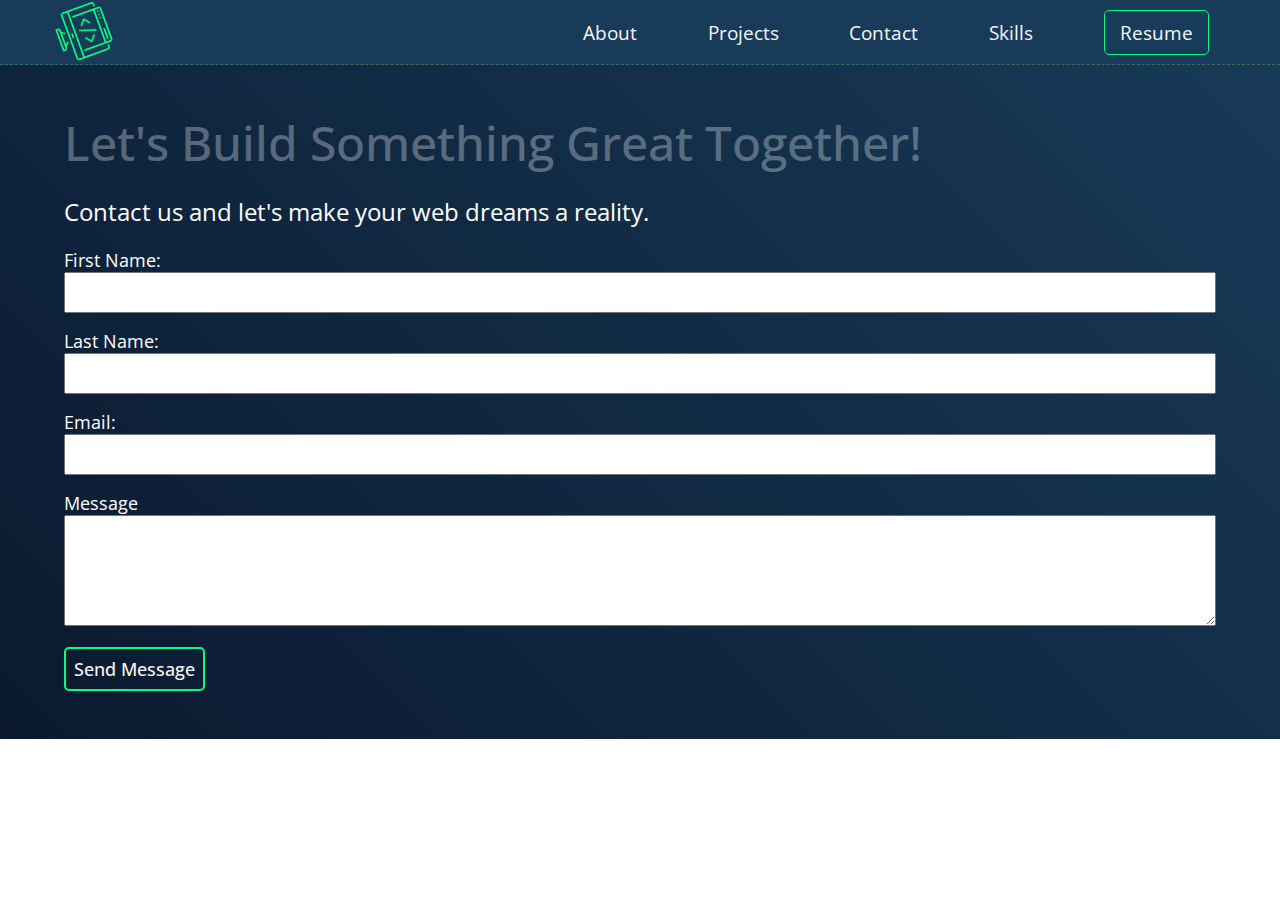
==== contact.html @ 49b7918d "add a contact page" ====
<!DOCTYPE html>
<html lang="en">
<head>
    <meta charset="UTF-8">
    <meta http-equiv="X-UA-Compatible" content="IE=edge">
    <meta name="viewport" content="width=device-width, initial-scale=1.0">
    <link href="index.css" rel="stylesheet">
    <link rel="apple-touch-icon" sizes="180x180" href="./images/apple-touch-icon.png">
    <link rel="icon" type="image/png" sizes="32x32" href="./images/favicon-32x32.png">
    <link rel="icon" type="image/png" sizes="16x16" href="./images/favicon-16x16.png">
    <link rel="manifest" href="./images/site.webmanifest">
    <link rel="preconnect" href="https://fonts.googleapis.com">
<link rel="preconnect" href="https://fonts.gstatic.com" crossorigin>
<link href="https://fonts.googleapis.com/css2?family=Open+Sans:ital,wght@0,300;0,400;0,500;0,600;0,700;0,800;1,300;1,400;1,500;1,600&display=swap" rel="stylesheet">
<link rel="stylesheet" href="https://cdnjs.cloudflare.com/ajax/libs/font-awesome/4.7.0/css/font-awesome.min.css">


    <title>Abdullah Ayyash</title>
</head>
<body>
    <header>
        <h1><a href="/" rel="home"><img id="logo-img" src="./images/logo.png" alt="Abdullah Ayyash"></a></h1>
        <nav>
            <ul>
                <li><a href="/">About</a></li>
                <li><a href="/#projects">Projects</a></li>
                <li><a href="/contact.html">Contact</a></li>
                <li><a href="#">Skills</a></li>
                <li id="resume"><a href="https://drive.google.com/uc?export=download&id=11PJZdVxPxraTDRwcPXtCoCtssnv_0xYo">Resume</a></li>
            </ul>
            
        </nav>

    </header>

    <section id="contact-section">

        <main>
            <h1 id="contact-h1">Let's Build Something Great Together!</h1>
            <h2>Contact us and let's make your web dreams a reality.</h2>
            <form>
                <div>
                    <label for="first-name">First Name: </label>
                    <br>
                    <input type="text" id="first-name" name="fname" required>
                </div>

                <div>
                    <label for="last-name">Last Name: </label>
                    <br>
                    <input type="text" id="last-name" name="lname" required>
                </div>
                <div>
                    <label for="email">Email: </label>
                    <br>
                    <input type="email" id="email" name="email" required>
                </div>

                <div>
                    <label for="message">Message</label>
                    <br>
                    <textarea id="message" rows="7" cols="40"></textarea>
                </div>
                <div>
                    <button>Send Message</button>
                </div>

            </form>

        </main>
        
    </section>


    <footer>
        
    </footer>
    <script src="/index.js"></script>
</body>
</html>
---- index.css ----
*{
    box-sizing: border-box;
}

html{
    font-size: 16px;
    font-family: 'Open Sans', sans-serif;
    margin: 0;
    padding: 0;
    scroll-behavior: smooth;
}

body{
    margin: 0;
    padding: 0;
    color: white;
    background: linear-gradient(45deg, #0a192f, #183B59);
    background-repeat: no-repeat;
    padding-bottom: 110px;
}
header{
    display: flex;
    flex-wrap: wrap;
    justify-content: space-between;
    position: fixed;
    width: 100%;
    height: 65px;
    z-index: 5;
    border-bottom: 1px dashed #327355;
    background-color: #183B59;
}
header h1{
    width: 13%;
    margin: 0;
    padding: 5px 0;
    text-align: center;
}
header h1 a img{
    width: 100%;
    height: auto;
    max-width: 54px;
}

nav{
    width: 60%;
    height: 65px;
}
nav ul{
    list-style-type: none;
    display: flex;
    flex-wrap: wrap;
    justify-content: space-evenly;
    align-items: center;
    padding: 0;
    margin: 0;
    height: 65px;
}
nav ul li{
    font-size: 1.2rem;
}

nav ul li a:hover{
    color: springgreen;
    transition: all, .5s;
}

nav ul li a{
    color: whitesmoke;
    text-decoration: none;
}
nav ul #resume{
    border: 1px solid springgreen;
    padding: 8px 15px;
    border-radius: 5px;

}
nav ul #resume:hover{
    background-color: #32735580;
    transition: all, .5s;
}

#main-section{
    position: relative;
    top: 110px;
    display: flex;
    flex-wrap: wrap;
    justify-content: space-between;
}

main{
    width: 90%;
    position: relative;
    left: 10%;
}

#aside-left{
    width: 10%;
    position: fixed;
    height: 100%;
}

#aside-left ul{
    list-style-type: none;
    text-align: center;
}

#aside-left ul::after{
    content: "";
    display: block;
    width: 1px;
    height: 100px;
    margin: 0px auto;
    background-color: lightblue;
}

#aside-left ul li{
    margin-top: 20px;
}

#aside-left ul li i{
    cursor: pointer;
}

#aside-left ul li i:hover{
    color: springgreen;
    transition: all, .5s;
}

#aside-left ul li:last-of-type{
    margin-bottom: 20px;
}


main #about{
    width: 80%;
    padding-left: 30px;
    padding-bottom: 1.5rem;
}
main #about h1{
    font-size: 1rem;
    color: springgreen;
    margin-bottom: 10px;
}
main #about h2{
    font-size: 3.3rem;
    margin: 0;
    color: #F9F6EE;
    text-shadow: 0 1px 1px #607D8B;
    display: inline-block;
    padding-right: 5px;
}
main #about h3{
    font-size: 3rem;
    margin: 0;
    color: #B2BEB5;

}
main #about p{
    line-height: 1.5;
    width: 80%;
    text-align: justify;
}
main #about button{
    font-size: 1.2rem;
    font-family: 'Open Sans', sans-serif;
    border: 2px solid springgreen;
    padding: 10px 15px;
    background: no-repeat;
    color: white;
    font-weight: 500;
    border-radius: 5px;
    cursor: pointer;
}
main #about button:hover{
    background-color: #32735580;
    transition: all, .5s;
}



main #projects{
    display: flex;
    flex-wrap: wrap;
    justify-content: space-evenly;
    padding-bottom: 1.5rem;
}

main #projects h1{
    width: 100%;
    font-size: 2.5rem;
    margin-top: 1rem;
}

main #projects article{
    background-color: #015958d5;
    text-align: center;
    padding: 1.5rem 2rem;
    box-shadow: 0px 5px 10px #1b1212c7;
    border-top-right-radius: 20px;
}

main #projects article button{
    border: 1px solid gainsboro;
    border-radius: 5px;
    background: none;
    font-size: 1.5rem;
    margin-top: 1rem;
    color: whitesmoke;
    padding: 5px 20px;
    cursor: pointer;
}

main #projects article button:hover{
    background-color: antiquewhite;
    color: #015958;
    transition: all, .5s;
}
#preview{
    display: none;
    position: absolute;
    top: 0;
    width: 100%;
    z-index: 6;
    background-color: #000000d9;

}
#preview div{
    width: 60%;
    margin: 20px auto;
}
#preview div img{
    width: 100%;
    height: auto;
    cursor: zoom-in;
}
#preview div h1{
    position: absolute;
    top: 0;
    right: 50px;
    cursor: pointer;
}


#contact-section{
    position: relative;
    top: 110px;
    display: flex;
    flex-wrap: wrap;
    justify-content: space-between;
}

#contact-section main{
    width: 90%;
    left: 0;
    margin: 0 auto;
}

#contact-section main form{
    padding-bottom: 3rem;
    display: flex;
    flex-wrap: wrap;
    flex-direction: column;
    row-gap: 1rem;
}

#contact-section main form input{
    padding: 0.5rem;
    font-size: 1.1rem;
    width: 100%;
}
#contact-section main form label{
    font-size: 1.1rem;
}

#contact-section main h1{
    font-size: 3rem;
    margin-top: 0;
    font-weight: 500;
    margin-bottom: 0.5rem;
    opacity: 0;
}

#contact-section main h2{
    font-weight: 400;
}

main form div textarea{
    width: 100%;
}
main form div button{
    padding: 0.5rem;
    font-size: 1.1rem;
    border: 2px solid springgreen;
    border-radius: 5px;
    background: none;
    color: whitesmoke;
    font-weight: 500;
    font-family: 'Open Sans', sans-serif;
    cursor: pointer;
}
main form div button:hover{
    background-color: rgba(0, 255, 128, 0.286);
    transition: all, .5s;
}
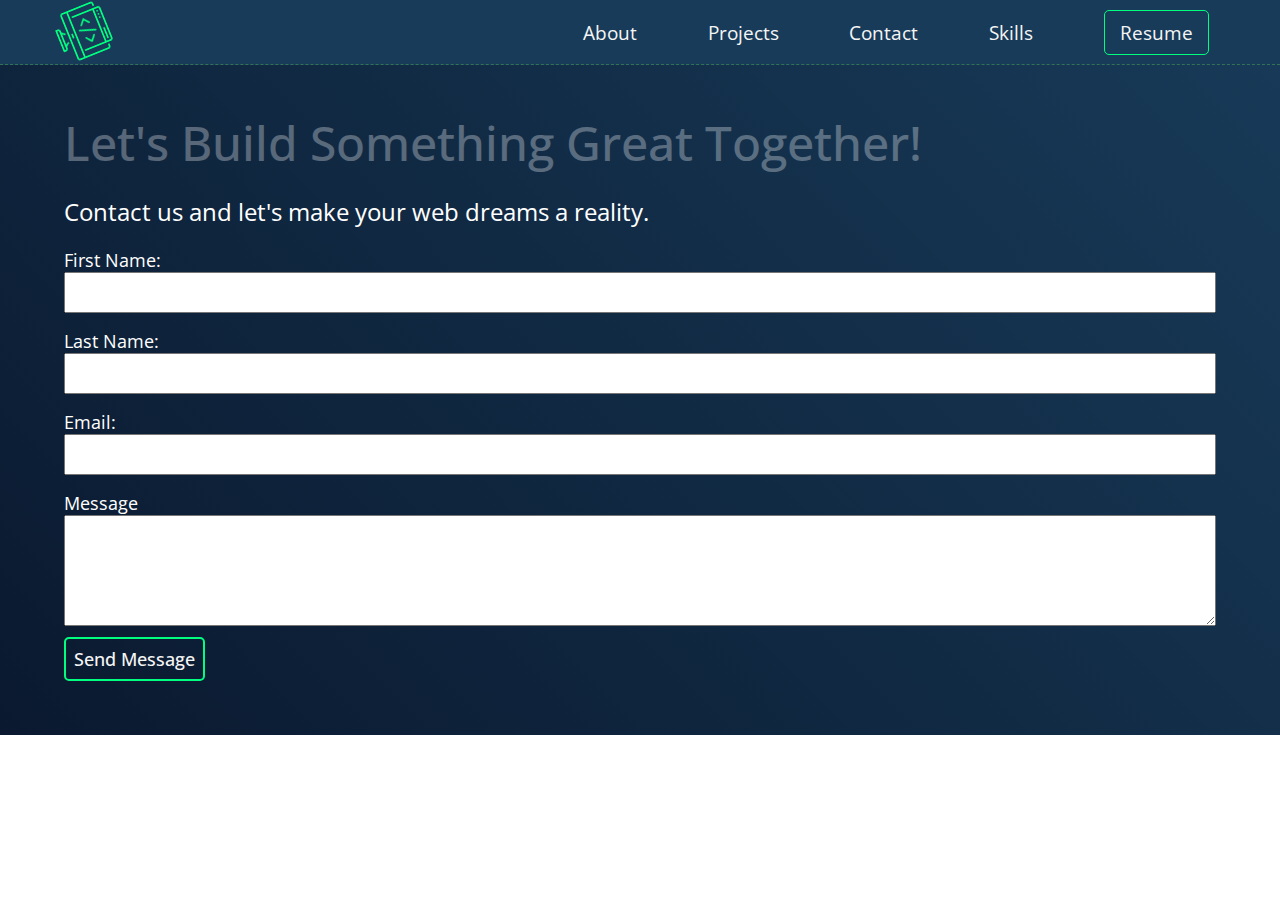
==== commit 0373ed4f: "Add responsiveness and form success message" ====
--- a/contact.html
+++ b/contact.html
@@ -42,27 +42,41 @@
                 <div>
                     <label for="first-name">First Name: </label>
                     <br>
-                    <input type="text" id="first-name" name="fname" required>
+                    <input type="text" id="first-name" name="fname" class="inputs-field" required>
                 </div>
 
                 <div>
                     <label for="last-name">Last Name: </label>
                     <br>
-                    <input type="text" id="last-name" name="lname" required>
+                    <input type="text" id="last-name" name="lname" class="inputs-field" required>
                 </div>
                 <div>
                     <label for="email">Email: </label>
                     <br>
-                    <input type="email" id="email" name="email" required>
+                    <input type="email" id="email" name="email" class="inputs-field" required>
                 </div>
 
                 <div>
                     <label for="message">Message</label>
                     <br>
-                    <textarea id="message" rows="7" cols="40"></textarea>
+                    <textarea id="message" rows="7" cols="40" class="inputs-field"></textarea>
                 </div>
+
+                <!-- <div>
+                    <button id="send-btn">Send Message</button>
+                </div> -->
+
+                <!-- <div>
+                    <label for="send-btn"></label>
+                    <input type="submit" id="send-btn" class="inputs-field">
+                </div> -->
+
                 <div>
-                    <button>Send Message</button>
+                    <a id="send-btn" style="cursor: pointer">Send Message</a>
+                </div>
+
+                <div>
+                    <h3 style="display:none" id="sucessMessage">Message was sent ✅, We'll be in touch shortly..</h3>
                 </div>
 
             </form>
--- a/index.css
+++ b/index.css
@@ -102,6 +102,8 @@
 #aside-left ul{
     list-style-type: none;
     text-align: center;
+    margin: 0;
+    padding: 0;
 }
 
 #aside-left ul::after{
@@ -115,6 +117,10 @@
 
 #aside-left ul li{
     margin-top: 20px;
+}
+
+#aside-left ul li a{
+    color: whitesmoke;
 }
 
 #aside-left ul li i{
@@ -301,4 +307,100 @@
 main form div button:hover{
     background-color: rgba(0, 255, 128, 0.286);
     transition: all, .5s;
+}
+
+
+#send-btn{
+    padding: 0.5rem;
+    font-size: 1.1rem;
+    border: 2px solid springgreen;
+    border-radius: 5px;
+    background: none;
+    color: whitesmoke;
+    font-weight: 500;
+    font-family: 'Open Sans', sans-serif;
+    cursor: pointer;
+}
+#send-btn:hover{
+    background-color: rgba(0, 255, 128, 0.286);
+    transition: all, .5s;
+}
+
+
+@media only screen and (max-width: 1600px){
+    main #projects{
+        row-gap: 0.5rem;
+        column-gap: 0.5rem;
+    }
+
+}
+
+@media only screen and (max-width: 1024px){
+    main #about h2{
+        font-size: 3rem;
+    }
+    main #about h3{
+        font-size: 2.8rem;
+    }
+    main #projects{
+        row-gap: 0.5rem;
+        column-gap: 0.5rem;
+    }
+
+}
+
+@media only screen and (max-width: 768px){
+    main #about h2{
+        font-size: 2.7rem;
+    }
+    main #about h3{
+        font-size: 2.5rem;
+    }
+    main #about p{
+        width: 100%;
+    }
+    main #about{
+        width: 90%;
+    }
+
+    header h1{
+        width: 10%;
+        padding: 7px 0px;
+    }
+    nav {
+        width: 85%;
+    }
+    nav ul li {
+        font-size: 1rem;
+    }
+    main #projects{
+        row-gap: 1rem;
+        column-gap: 0.5rem;
+    }
+    main #projects h1{
+        text-align: center;
+    }
+
+}
+
+@media only screen and (max-width: 650px){
+    main #about h2{
+        font-size: 2.5rem;
+    }
+    main #about h3{
+        font-size: 2.3rem;
+    }
+    #aside-left{
+        display: flex;
+        flex-wrap: wrap;
+        justify-content: end;
+    }
+    main #projects article{
+        width: 80%;
+    }
+
+}
+
+@media only screen and (max-width: 480px){
+
 }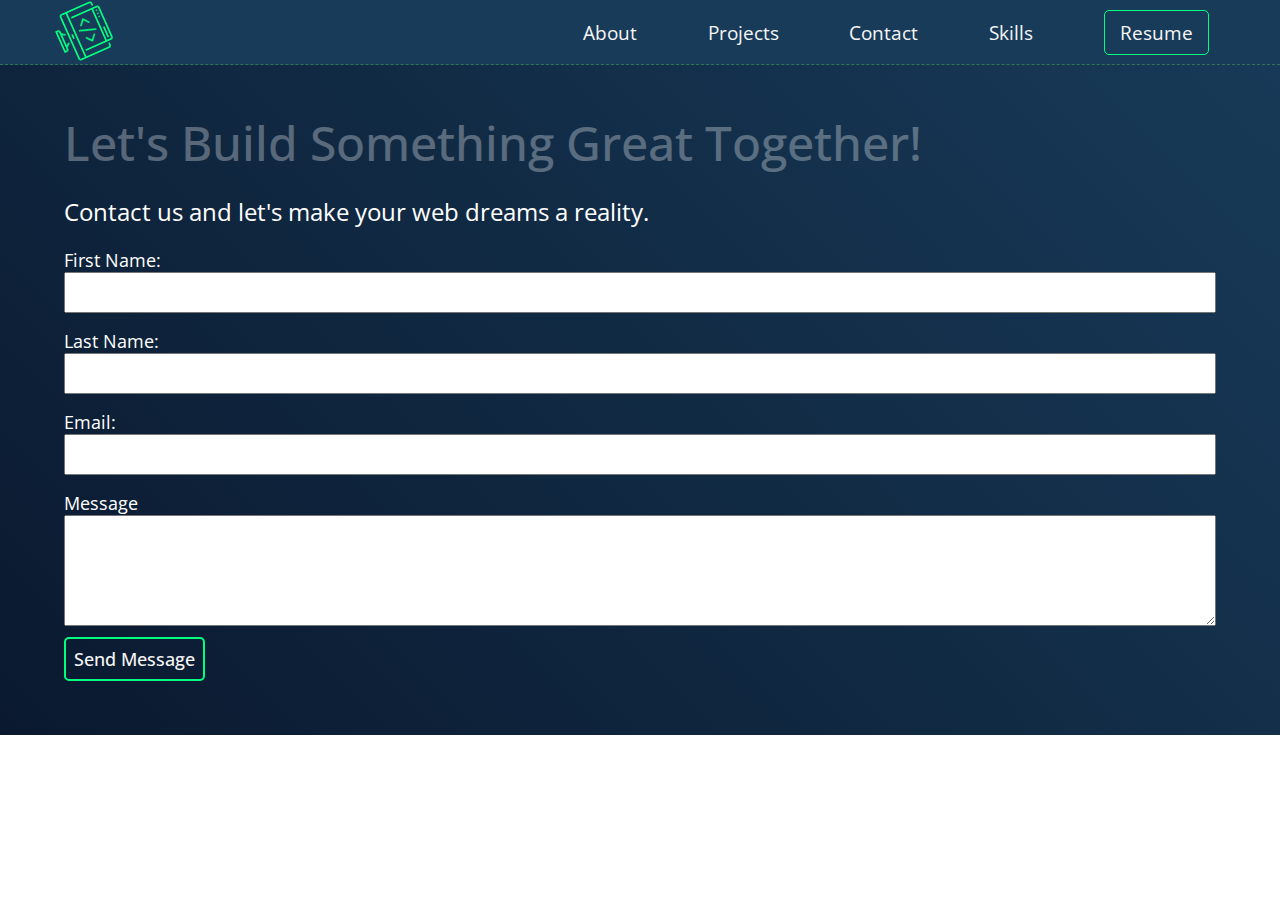
==== commit 067fd5a1: "Update contact.html" ====
--- a/contact.html
+++ b/contact.html
@@ -19,12 +19,12 @@
 </head>
 <body>
     <header>
-        <h1><a href="/" rel="home"><img id="logo-img" src="./images/logo.png" alt="Abdullah Ayyash"></a></h1>
+        <h1><a href="./" rel="home"><img id="logo-img" src="./images/logo.png" alt="Abdullah Ayyash"></a></h1>
         <nav>
             <ul>
-                <li><a href="/">About</a></li>
-                <li><a href="/#projects">Projects</a></li>
-                <li><a href="/contact.html">Contact</a></li>
+                <li><a href="./">About</a></li>
+                <li><a href="./#projects">Projects</a></li>
+                <li><a href="./contact.html">Contact</a></li>
                 <li><a href="#">Skills</a></li>
                 <li id="resume"><a href="https://drive.google.com/uc?export=download&id=11PJZdVxPxraTDRwcPXtCoCtssnv_0xYo">Resume</a></li>
             </ul>
@@ -89,6 +89,6 @@
     <footer>
         
     </footer>
-    <script src="/index.js"></script>
+    <script src="./index.js"></script>
 </body>
-</html>+</html>
--- a/index.css
+++ b/index.css
@@ -234,16 +234,19 @@
     width: 60%;
     margin: 20px auto;
 }
-#preview div img{
+#preview-img{
     width: 100%;
     height: auto;
-    cursor: zoom-in;
-}
+}
+
 #preview div h1{
     position: absolute;
     top: 0;
     right: 50px;
     cursor: pointer;
+    font-size: 1.8rem;
+    text-shadow: 0px 0px 5px black;
+
 }
 
 
